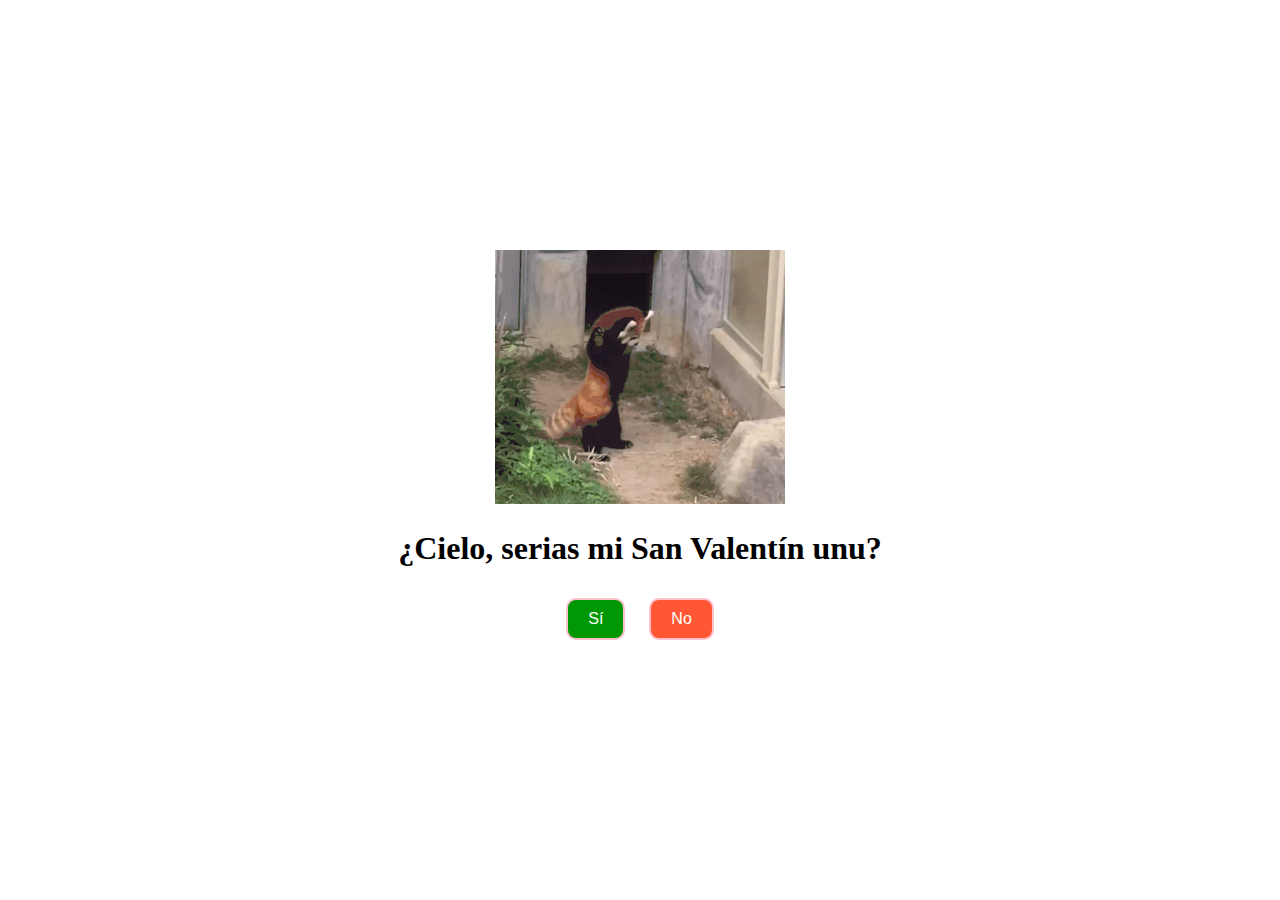
==== index.html @ 3972cbad "commit inicial" ====
<!DOCTYPE html>
<html lang="es">
  <head>
    <meta charset="UTF-8" />
    <meta name="viewport" content="width=device-width, initial-scale=1.0" />
    <link rel="stylesheet" href="styles.css" />
    <title>Te amo mi cielito</title>
  </head>
  <body>
    
    <div class="container">
        <audio id="audioPlayer" >
            Tu navegador no soporta el elemento de audio.
          </audio>
      <div id="gifContainer">
        <img id="gifContainerImg" src="1.gif" alt="Ositos Iniciales" />
      </div>
      <div id="happyGifContainer" style="display: none">
        <img
          src="9.gif"
          alt="Ositos Felices"
          style="width: 100%; height: 100%"
        />
      </div>
      <div id="happyGifContainer2" style="display: none">
        <img
          src="2.gif"
          alt="Ositos Felices"
          style="width: 100%; height: 100%"
        />
      </div>
      <div id="happyGifContainer3" style="display: none">
        <img
          src="3.gif"
          alt="Ositos Felices"
          style="width: 100%; height: 100%"
        />
      </div>
      <div id="happyGifContainer4" style="display: none">
        <img
          src="4.gif"
          alt="Ositos Felices"
          style="width: 100%; height: 100%"
        />
      </div>
      <div id="sadGifContainer" style="display: none">
        <img src="5.gif" alt="Osito Triste" style="width: 80%; height: 80%" />
      </div>
      <div id="sadGifContainer1" style="display: none">
        <img src="10.gif" alt="Osito Triste" style="width: 80%; height: 80%" />
      </div>
      <div id="sadGifContainer2" style="display: none">
        <img src="7.gif" alt="Osito Triste" style="width: 80%; height: 80%" />
      </div>

      <h1 id="question">¿Cielo, serias mi San Valentín unu?</h1>
      <div id="messageContainer" style="display: none"></div>

      <button id="siBtn">Sí</button>
      <button id="noBtn">No</button>
      <a id="gotoFlower" href="flores/flores.html" class="boton">Floresitas uwu</a>
    </div>
    <script src="script.js"></script>
  </body>
</html>
---- styles.css ----
body {
    display: flex;
    align-items: center;
    justify-content: center;
    height: 100vh;
    margin: 0;
    background-color: #ffffff;
}
#gotoFlower {
    display: none;
  }
.boton {
    display: inline-block;
    padding: 10px 20px; /* ajusta el padding según sea necesario */
    background-color: #4CAF50; /* color de fondo */
    color: white; /* color del texto */
    text-align: center;
    text-decoration: none;
    border: none;
    border-radius: 5px; /* bordes redondeados */
    cursor: pointer;
    transition: background-color 0.3s;
  }
  
  .boton:hover {
    background-color: #45a049; /* cambio de color al pasar el mouse */
  }
  
.container {
    text-align: center;
}

#gifContainerImg {
    width: 60%;
    height: 60%;
}

button {
    padding: 10px 20px;
    font-size: 16px;
    margin: 10px;
    cursor: pointer;
}
#siBtn {
    padding: 10px 20px; 
    font-size: 16px;
    margin: 10px;
    cursor: pointer;
    background-color: #009705; /* Verde */
    color: white;
    border: 2px solid #FFC0CB; /* Bordes rosa */
    border-radius: 10px; /* Esquinas redondeadas */
}

#noBtn {
    padding: 10px 20px;
    font-size: 16px;
    margin: 10px;
    cursor: pointer;
    background-color: #FF5733; /* Rojo */
    color: white;
    border: 2px solid #FFC0CB; /* Bordes rosa */
    border-radius: 10px; /* Esquinas redondeadas */
}
#noBtn span {
    font-size: 18px;
    color: #fcf4f4; /* Cambia el color del texto según tus preferencias */
    /* Otras propiedades de estilo aquí */
}

#siBtn:hover{
    background-color: #053a03; /* Cambia a otro color en hover, puedes ajustar el valor según tus preferencias */
}
#noBtn:hover {
    background-color: #641e0d; /* Cambia a otro color en hover, puedes ajustar el valor según tus preferencias */
}
.bg-green {
    background-color: #ffffff; /* Nuevo color de fondo verde */
}

#messageContainer {
    font-size: 30px;
    color: #FF0000; /* Color rojo */
    font-family: 'YourDesiredFont', sans-serif; /* Reemplaza 'YourDesiredFont' con la fuente que desees */
    text-shadow: 2px 2px 4px #000; /* Borde simulado */
    animation: pulse 0.5s infinite alternate; /* Animación de palpitación más rápida */
}

@keyframes pulse {
    from {
        transform: scale(1);
    }
    to {
        transform: scale(1.3); /* Zoom más grande */
    }
}
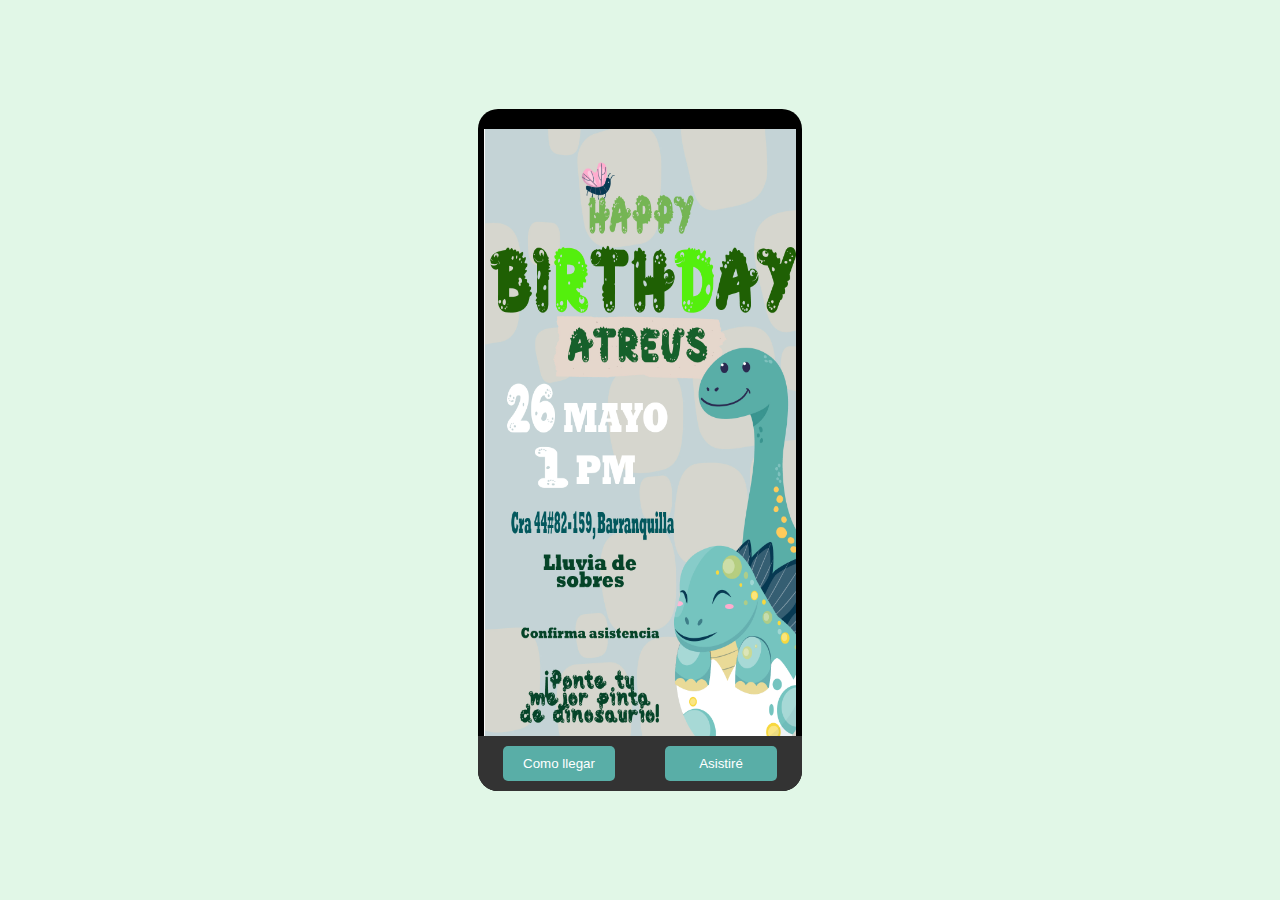
==== commit 0c8b1128: "commit para arreglar" ====
--- a/index.html
+++ b/index.html
@@ -1,65 +1,21 @@
 <!DOCTYPE html>
 <html lang="es">
-  <head>
-    <meta charset="UTF-8" />
-    <meta name="viewport" content="width=device-width, initial-scale=1.0" />
-    <link rel="stylesheet" href="styles.css" />
-    <title>Te amo mi cielito</title>
-  </head>
-  <body>
+<head>
+    <meta charset="UTF-8">
+    <meta name="viewport" content="width=device-width, initial-scale=1.0">
+    <title>Invitación Interactiva</title>
+    <link rel="stylesheet" href="styles.css">
+</head>
+<body>
+    <div class="container">
+        <div class="phone">
+            <img src="atreus.jpg" class="background-img" alt="Imagen de fondo">
+            <div class="bottom-bar">
+                <button onclick="window.open('https://maps.app.goo.gl/BMNcLzkzCjbBZnzF9', '_blank')" class="btn">Como llegar</button>
+                <button onclick="window.open('https://forms.gle/R8QgoiXoBwJcwJaH6', '_blank')" class="btn">Asistiré</button>
+            </div>
+        </div>
+    </div>
     
-    <div class="container">
-        <audio id="audioPlayer" >
-            Tu navegador no soporta el elemento de audio.
-          </audio>
-      <div id="gifContainer">
-        <img id="gifContainerImg" src="1.gif" alt="Ositos Iniciales" />
-      </div>
-      <div id="happyGifContainer" style="display: none">
-        <img
-          src="9.gif"
-          alt="Ositos Felices"
-          style="width: 100%; height: 100%"
-        />
-      </div>
-      <div id="happyGifContainer2" style="display: none">
-        <img
-          src="2.gif"
-          alt="Ositos Felices"
-          style="width: 100%; height: 100%"
-        />
-      </div>
-      <div id="happyGifContainer3" style="display: none">
-        <img
-          src="3.gif"
-          alt="Ositos Felices"
-          style="width: 100%; height: 100%"
-        />
-      </div>
-      <div id="happyGifContainer4" style="display: none">
-        <img
-          src="4.gif"
-          alt="Ositos Felices"
-          style="width: 100%; height: 100%"
-        />
-      </div>
-      <div id="sadGifContainer" style="display: none">
-        <img src="5.gif" alt="Osito Triste" style="width: 80%; height: 80%" />
-      </div>
-      <div id="sadGifContainer1" style="display: none">
-        <img src="10.gif" alt="Osito Triste" style="width: 80%; height: 80%" />
-      </div>
-      <div id="sadGifContainer2" style="display: none">
-        <img src="7.gif" alt="Osito Triste" style="width: 80%; height: 80%" />
-      </div>
-
-      <h1 id="question">¿Cielo, serias mi San Valentín unu?</h1>
-      <div id="messageContainer" style="display: none"></div>
-
-      <button id="siBtn">Sí</button>
-      <button id="noBtn">No</button>
-      <a id="gotoFlower" href="flores/flores.html" class="boton">Floresitas uwu</a>
-    </div>
-    <script src="script.js"></script>
-  </body>
+</body>
 </html>
--- a/styles.css
+++ b/styles.css
@@ -1,97 +1,56 @@
-body {
-    display: flex;
-    align-items: center;
-    justify-content: center;
-    height: 100vh;
+body, html {
     margin: 0;
-    background-color: #ffffff;
-}
-#gotoFlower {
-    display: none;
-  }
-.boton {
-    display: inline-block;
-    padding: 10px 20px; /* ajusta el padding según sea necesario */
-    background-color: #4CAF50; /* color de fondo */
-    color: white; /* color del texto */
-    text-align: center;
-    text-decoration: none;
-    border: none;
-    border-radius: 5px; /* bordes redondeados */
-    cursor: pointer;
-    transition: background-color 0.3s;
-  }
-  
-  .boton:hover {
-    background-color: #45a049; /* cambio de color al pasar el mouse */
-  }
-  
-.container {
-    text-align: center;
+    padding: 0;
+    height: 100%;
+    background-color: #e1f7e7; /* Color del "celular" */
+
 }
 
-#gifContainerImg {
-    width: 60%;
-    height: 60%;
+.container {
+    display: flex;
+    justify-content: center;
+    align-items: center;
+    height: 100%;
 }
 
-button {
-    padding: 10px 20px;
-    font-size: 16px;
-    margin: 10px;
-    cursor: pointer;
-}
-#siBtn {
-    padding: 10px 20px; 
-    font-size: 16px;
-    margin: 10px;
-    cursor: pointer;
-    background-color: #009705; /* Verde */
-    color: white;
-    border: 2px solid #FFC0CB; /* Bordes rosa */
-    border-radius: 10px; /* Esquinas redondeadas */
+.phone {
+    width: 312px; /* Ancho del "celular" incluyendo los bordes (300px + 6px de cada lado) */
+    height: 612px; /* Alto del "celular" incluyendo los bordes (600px + 6px arriba y 6px abajo) */
+    background-color: #000; /* Color del "celular" */
+    border-radius: 20px; /* Borde redondeado del "celular" */
+    overflow: hidden; /* Ocultar el contenido que se desborda */
+    position: relative; /* Posición relativa para posicionar la imagen dentro del "celular" */
+    padding-top: 20px; /* Agregar un relleno alrededor del "celular" para los bordes */
+    padding-left: 6px; /* Agregar un relleno alrededor del "celular" para los bordes */
+    padding-right: 6px; /* Agregar un relleno alrededor del "celular" para los bordes */
+    padding-bottom: 50px; /* Agregar un relleno alrededor del "celular" para los bordes */
 }
 
-#noBtn {
-    padding: 10px 20px;
-    font-size: 16px;
-    margin: 10px;
-    cursor: pointer;
-    background-color: #FF5733; /* Rojo */
-    color: white;
-    border: 2px solid #FFC0CB; /* Bordes rosa */
-    border-radius: 10px; /* Esquinas redondeadas */
+.background-img {
+    width: 100%;
+    height: 100%;
+    
 }
-#noBtn span {
-    font-size: 18px;
-    color: #fcf4f4; /* Cambia el color del texto según tus preferencias */
-    /* Otras propiedades de estilo aquí */
+.bottom-bar {
+    position: absolute;
+    bottom: 0;
+    left: 0;
+    width: 100%;
+    padding: 10px 0;
+    background-color: #333;
+    display: flex;
+    justify-content: space-around;
+    align-items: center;
 }
 
-#siBtn:hover{
-    background-color: #053a03; /* Cambia a otro color en hover, puedes ajustar el valor según tus preferencias */
-}
-#noBtn:hover {
-    background-color: #641e0d; /* Cambia a otro color en hover, puedes ajustar el valor según tus preferencias */
-}
-.bg-green {
-    background-color: #ffffff; /* Nuevo color de fondo verde */
-}
+.btn {
+    margin: 0 5px;
+    padding: 10px 20px;
+    border: none;
+    border-radius: 5px;
+    background-color: #59aea7;
+    color: #fff;
+    cursor: pointer;
+    width: calc(50% - 50px); /* Ancho de los botones, teniendo en cuenta el margen */
 
-#messageContainer {
-    font-size: 30px;
-    color: #FF0000; /* Color rojo */
-    font-family: 'YourDesiredFont', sans-serif; /* Reemplaza 'YourDesiredFont' con la fuente que desees */
-    text-shadow: 2px 2px 4px #000; /* Borde simulado */
-    animation: pulse 0.5s infinite alternate; /* Animación de palpitación más rápida */
-}
-
-@keyframes pulse {
-    from {
-        transform: scale(1);
-    }
-    to {
-        transform: scale(1.3); /* Zoom más grande */
-    }
-}
-
+}